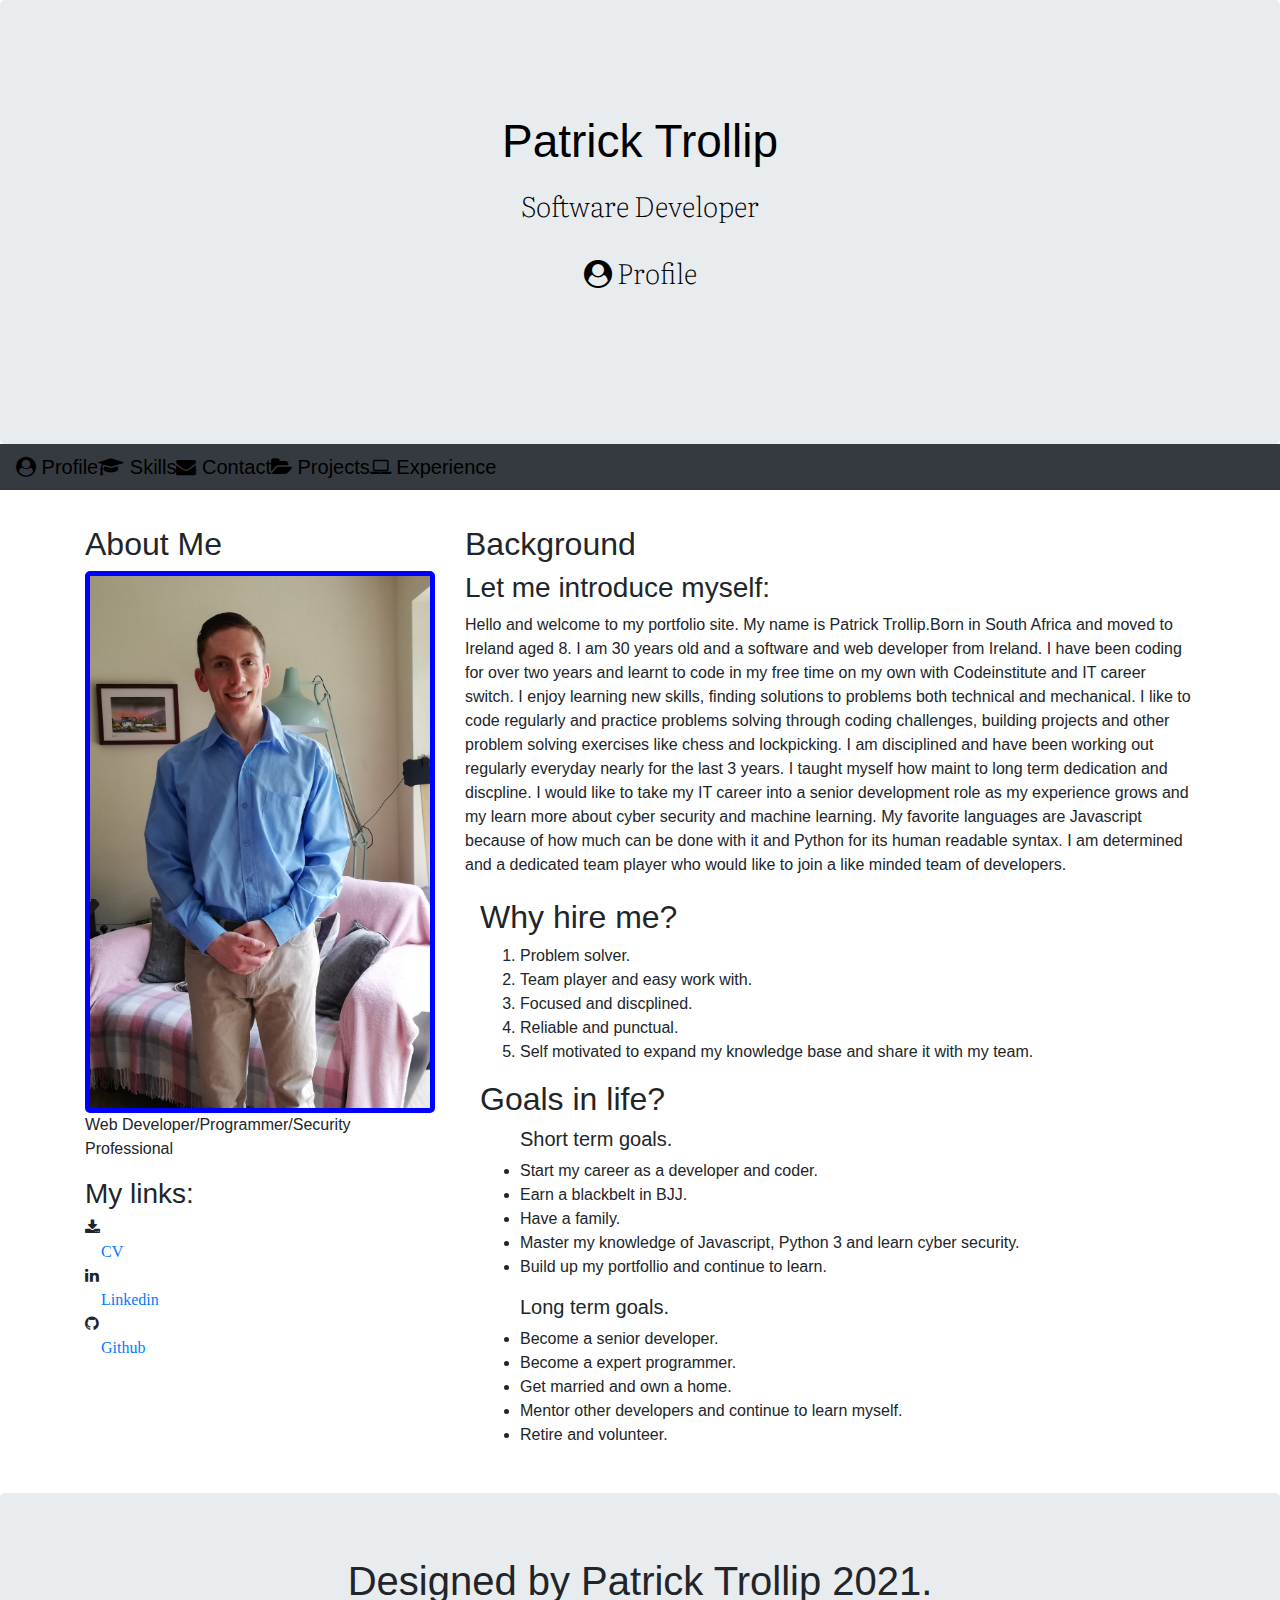
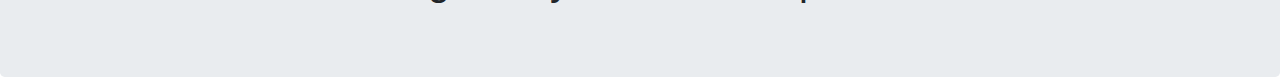
==== Files/Index.html @ 49dcc646 "I updated the layout accross all pages. I created a readme.md file. I have new documents and files i" ====
<!DOCTYPE html>
<html lang="en">
    <head>
        <title>Patrick Trollip's Portfollio</title>
        <meta charset="utf-8">
        <meta name="viewport" content="width=device-width, initial-scale=1">
        <link rel="stylesheet" href="https://maxcdn.bootstrapcdn.com/bootstrap/4.5.2/css/bootstrap.min.css">
        <link rel="stylesheet" href="https://maxcdn.bootstrapcdn.com/font-awesome/4.7.0/css/font-awesome.min.css" type="text/css" />
        <link rel="stylesheet" href="/assets/CSS/style.css" />
    </head>
    <body>
        <header>
            <div class="jumbotron text-center" style="margin-bottom:0">
                <h1 class="name"> Patrick Trollip </h1>
                <h2 class="title"> Software Developer <br><br> <i class="fa fa-user-circle" aria-hidden="true"></i><span> Profile</span></h2> 
            </div>
            <nav class="navbar navbar-expand-sm bg-dark navbar-dark">
                <a href="Index.html" class="hvr-pop"><i id="navNameColor" class="fa fa-user-circle" aria-hidden="true"></i><span id="navNameColor"> Profile</span></a>
                <button class="navbar-toggler" type="button" data-toggle="collapse" data-target="#collapsibleNavbar">
                    <span class="navbar-toggler-icon"></span>
                </button>
                <div class="collapse navbar-collapse" id="collapsibleNavbar">
                    <ul class="navbar-nav">
                        <li class="nav-item">
                        <a href="skills.html" class="hvr-pop"><i id="navNameColor" class="fa fa-graduation-cap" aria-hidden="true"></i><span id="navNameColor"> Skills</span></a>
                        </li>
                        <li class="nav-item">
                        <a href="contact.html" class="hvr-pop"><i id="navNameColor" class="fa fa-envelope" aria-hidden="true"></i><span id="navNameColor"> Contact</span></a>
                        </li>
                        <li class="nav-item">
                        <a href="portfolio.html" class="hvr-pop"><i  id="navNameColor" class="fa fa-folder-open" aria-hidden="true"></i><span id="navNameColor"> Projects</span></a>
                        </li>
                        <li class="nav-item">
                            <a href="experience.html" class="hvr-pop"><i  id="navNameColor" class="fa fa-laptop" aria-hidden="true"></i><span id="navNameColor"> Experience</span></a>
                        </li>       
                    </ul>
                </div>  
            </nav>
        </header>
        <section class="container" style="margin-top:30px">
            <div class="row">
                <div class="col-sm-4">
                    <h2>About Me</h2>
                    <figure>
                        <img id="PatB_img" src="../assets/images/PatB.jpg" alt="Profile photo of Patrick.">
                        <figcaption>
                            Web Developer/Programmer/Security Professional
                        </figcaption>
                    </figure>
                    <h3>My links:</h3>
                    <ul class="nav nav-pills flex-column">
                        <li class="fa fa-download">
                            <a class="nav-link" href="../assets/qualifications/Updated resume.lnk">CV</a>
                        </li>
                        <li class="fa fa-linkedin">
                            <a class="nav-link" href="https://www.linkedin.com/in/patrick-trollip-04765095/">Linkedin</a>
                        </li>
                        <li class="fa fa-github">
                            <a class="nav-link" href="https://github.com/Patoman90">Github</a>
                        </li>
                    </ul>
                    <hr class="d-sm-none">
                </div>
                <div class="col-sm-8">
                    <h2>Background</h2>
                    <h3>Let me introduce myself:</h3>
                    <p>
                        Hello and welcome to my portfolio site. My name is Patrick Trollip.Born in South Africa and moved to Ireland aged 8. I am 30 years old and a software and web developer from Ireland.
                        I have been coding for over two years and learnt to code in my free time on my own with Codeinstitute and IT career switch.
                        I enjoy learning new skills, finding solutions to problems both technical and mechanical. I like to code regularly and practice problems solving
                        through coding challenges, building projects and other problem solving exercises like chess and lockpicking.
                        I am disciplined and have been working out regularly everyday nearly for the last 3 years. I taught myself how maint to long term dedication and discpline.
                        I would like to take my IT career into a senior development role as my experience grows and my learn more about cyber security and machine learning.
                        My favorite languages are Javascript because of how much can be done with it and Python for its human readable syntax.
                        I am determined and a dedicated team player who would like to join a like minded team of developers.
                    </p>
                    <section>
                        <div>
                            <h2>Why hire me?</h2>
                            <ol>
                                <li>Problem solver.</li>
                                <li>Team player and easy work with.</li>
                                <li>Focused and discplined.</li>
                                <li>Reliable and punctual.</li>
                                <li>Self motivated to expand my knowledge base and share it with my team.</li>
                            </ol>
                            <h2>Goals in life?</h2>
                            <ul>
                                <h5>Short term goals.</h5>
                                <li>Start my career as a developer and coder.</li>
                                <li>Earn a blackbelt in BJJ.</li>
                                <li>Have a family.</li>
                                <li>Master my knowledge of Javascript, Python 3 and learn cyber security.</li>
                                <li>Build up my portfollio and continue to learn.</li>
                            </ul>
                            <ul>
                                <h5>Long term goals.</h5>
                                <li>Become a senior developer.</li>
                                <li>Become a expert programmer.</li>
                                <li>Get married and own a home.</li>
                                <li>Mentor other developers and continue to learn myself.</li>
                                <li>Retire and volunteer.</li>
                            </ul>
                        </div>
                    </section>
                </div>
            </div>
        </section>
        <footer class="jumbotron text-center" style="margin-bottom:0">
            <div class="col footer">
                <h1>Designed by Patrick Trollip 2021.</h1>
            </div>
        </footer>
        <script src="https://ajax.googleapis.com/ajax/libs/jquery/3.5.1/jquery.min.js"></script>
        <script src="https://cdnjs.cloudflare.com/ajax/libs/popper.js/1.16.0/umd/popper.min.js"></script>
        <script src="https://maxcdn.bootstrapcdn.com/bootstrap/4.5.2/js/bootstrap.min.js"></script>
    </body>
</html>
---- assets/CSS/style.css ----
/*--Imported google fonts to the project----------------------------------------------------------------*/
@import url('https://fonts.googleapis.com/css?family=Literata&display=swap:100,200,300,400,500,600,700|Exo:100,200,300,400,500,600,700');


/*----- Header tag --------------------------------------------------------------------------------------*/
header {
    margin: 0;
}

/*----- Heading class ------------------------------------------------------------------------------------*/
.heading {
    margin-left: 50px;
}

/*---- My Photo -----------------------------------------------------------------------------------*/
#PatB_img{
    max-width: 100%;
    height: auto;
    margin: none;
    border-style: solid;
    border-width: 5px;
    border-color: blue;
    border-radius: 5px;
}

/*---- Logo class/ image -----------------------------------------------------------------------------------*/
.logo {
    background-image: url("");
    background-position: center;
    background-repeat: no-repeat;
    background-size: cover;
    max-height: 400px;
    transition: all .5s ease-in-out;
    -moz-transition: all .5s ease-in-out;
    -webkit-transition: all .5s ease-in-out;
}
/*------- Styled the name -------------------------------------------------------------------------------------------------------------------*/
.name {
    font-family: "Exo", sans-serif;
    font-weight: 100px;
    font-size: 46px;
    margin-top:50px;
    color:black;
}

/*------- Styled the title -------------------------------------------------------------------------------------------------------------------*/

.title {
    font-family: "Literata", sans-serif;
    font-weight: 200;
    font-size: 28px;
    margin-top: 20px;
    margin-bottom: 90px;
    color:black;
}

.list-inline-item:not(:last-child) {
    margin: 0;
}


/*---Menu item styling--------------------------------------------------------------------------------------------------------------------------*/
.bg-color-name-title {
    background-color: goldenrod;
}

.ui-menu-color-home {
    background-color: green;
    text-align: center;
    
}

.ui-menu-color-about {
    background-color: greenyellow;
    text-align: center;
    
}

.ui-menu-color-contact {
    background-color: orangered;
    text-align: center;
} 

.ui-menu-color-cv {
    background-color: palevioletred;
    text-align: center;
}

.menucontainer {
    font-size: 0;
    

}

.menuitem a{
    width: 100%;
    text-decoration: none;
}

#nav li {
    font-size: 15px;
    padding: 30px;
    margin: 0px;
    
}

#navNameColor{
    font-size: 20px;
    color: black;
    text-decoration: none;
}


/*Section--------------------------------------------------------------------------------------------------------------------------*/
section{
    margin: 10px;
    padding: 5px;
    text-justify: 20px;
    
}

.Contents{
background-color: green;
}

#aboutBackground{
    background-color: greenyellow ;
}

#CV{ 
    text-align: center;
    padding: 50px;
    background-color: palevioletred ;
    
    
}

/*Skills section--------------------------------------------------------------------------------------------------------------------------*/

#SkillsHeading{
    background-color: goldenrod;
    margin-top: 5px;
    padding: 10px;
    
}

#Skills{
    background-color: greenyellow;
    margin-top: 5px;
    padding: 10px;
    
}

.SkillsImage{
    
    width: 120px;
    height: 100px;
    margin-top: 5px;
    padding: 10px;
    margin-left: 20px;
}
/*Contact page details--------------------------------------------------------------------------------------------------------------------------*/
.contactDetails{
    border: 20px;
    margin: 0px;
    padding: 0px;
    
}

#Details{
    padding: 10px ;
    margin: 10px;
    background-color: orangered;
    text-align: center;
}
/*CV page--------------------------------------------------------------------------------------------------------------------------*/


/* Footer--------------------------------------------------------------------------------------------------------------------------*/

footer{
    text-align: center;
}
/*--------------------------------------------------------------------------------------------------------------------------*/
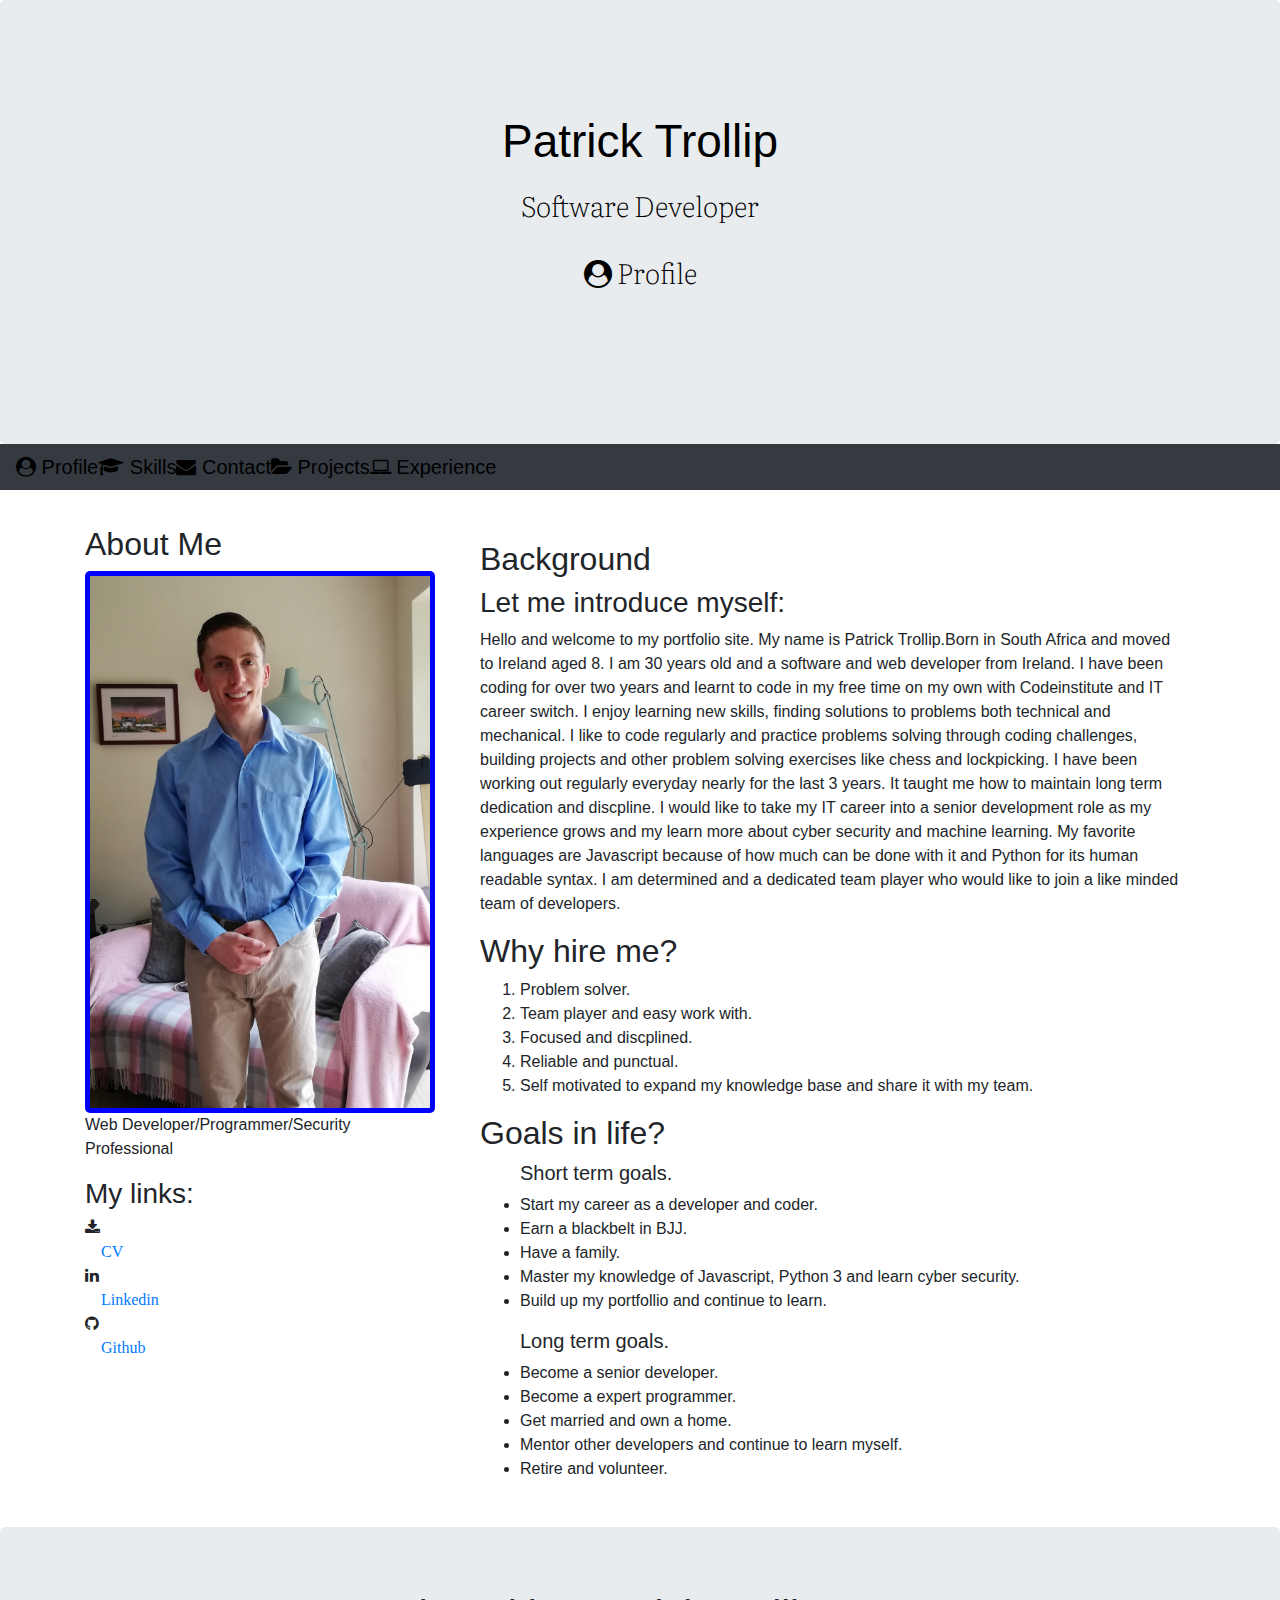
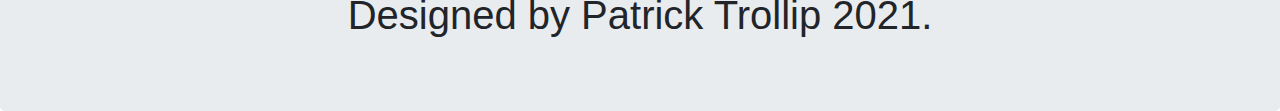
==== commit b09ff7d1: "I added the assets needed for links and I added content to each html file except contact which will " ====
--- a/Files/Index.html
+++ b/Files/Index.html
@@ -62,28 +62,32 @@
                     <hr class="d-sm-none">
                 </div>
                 <div class="col-sm-8">
-                    <h2>Background</h2>
-                    <h3>Let me introduce myself:</h3>
-                    <p>
-                        Hello and welcome to my portfolio site. My name is Patrick Trollip.Born in South Africa and moved to Ireland aged 8. I am 30 years old and a software and web developer from Ireland.
-                        I have been coding for over two years and learnt to code in my free time on my own with Codeinstitute and IT career switch.
-                        I enjoy learning new skills, finding solutions to problems both technical and mechanical. I like to code regularly and practice problems solving
-                        through coding challenges, building projects and other problem solving exercises like chess and lockpicking.
-                        I am disciplined and have been working out regularly everyday nearly for the last 3 years. I taught myself how maint to long term dedication and discpline.
-                        I would like to take my IT career into a senior development role as my experience grows and my learn more about cyber security and machine learning.
-                        My favorite languages are Javascript because of how much can be done with it and Python for its human readable syntax.
-                        I am determined and a dedicated team player who would like to join a like minded team of developers.
-                    </p>
                     <section>
-                        <div>
+                        <article>
+                            <h2>Background</h2>
+                            <h3>Let me introduce myself:</h3>
+                            <p>
+                                Hello and welcome to my portfolio site. My name is Patrick Trollip.Born in South Africa and moved to Ireland aged 8. I am 30 years old and a software and web developer from Ireland.
+                                I have been coding for over two years and learnt to code in my free time on my own with Codeinstitute and IT career switch.
+                                I enjoy learning new skills, finding solutions to problems both technical and mechanical. I like to code regularly and practice problems solving
+                                through coding challenges, building projects and other problem solving exercises like chess and lockpicking.
+                                I have been working out regularly everyday nearly for the last 3 years. It taught me how to maintain long term dedication and discpline.
+                                I would like to take my IT career into a senior development role as my experience grows and my learn more about cyber security and machine learning.
+                                My favorite languages are Javascript because of how much can be done with it and Python for its human readable syntax.
+                                I am determined and a dedicated team player who would like to join a like minded team of developers.
+                            </p>
+                        </article>
+                        <article>
                             <h2>Why hire me?</h2>
                             <ol>
-                                <li>Problem solver.</li>
-                                <li>Team player and easy work with.</li>
-                                <li>Focused and discplined.</li>
-                                <li>Reliable and punctual.</li>
-                                <li>Self motivated to expand my knowledge base and share it with my team.</li>
-                            </ol>
+                               <li>Problem solver.</li>
+                               <li>Team player and easy work with.</li>
+                               <li>Focused and discplined.</li>
+                               <li>Reliable and punctual.</li>
+                               <li>Self motivated to expand my knowledge base and share it with my team.</li>
+                           </ol>
+                        </article>
+                        <article>
                             <h2>Goals in life?</h2>
                             <ul>
                                 <h5>Short term goals.</h5>
@@ -101,7 +105,7 @@
                                 <li>Mentor other developers and continue to learn myself.</li>
                                 <li>Retire and volunteer.</li>
                             </ul>
-                        </div>
+                        </article>
                     </section>
                 </div>
             </div>
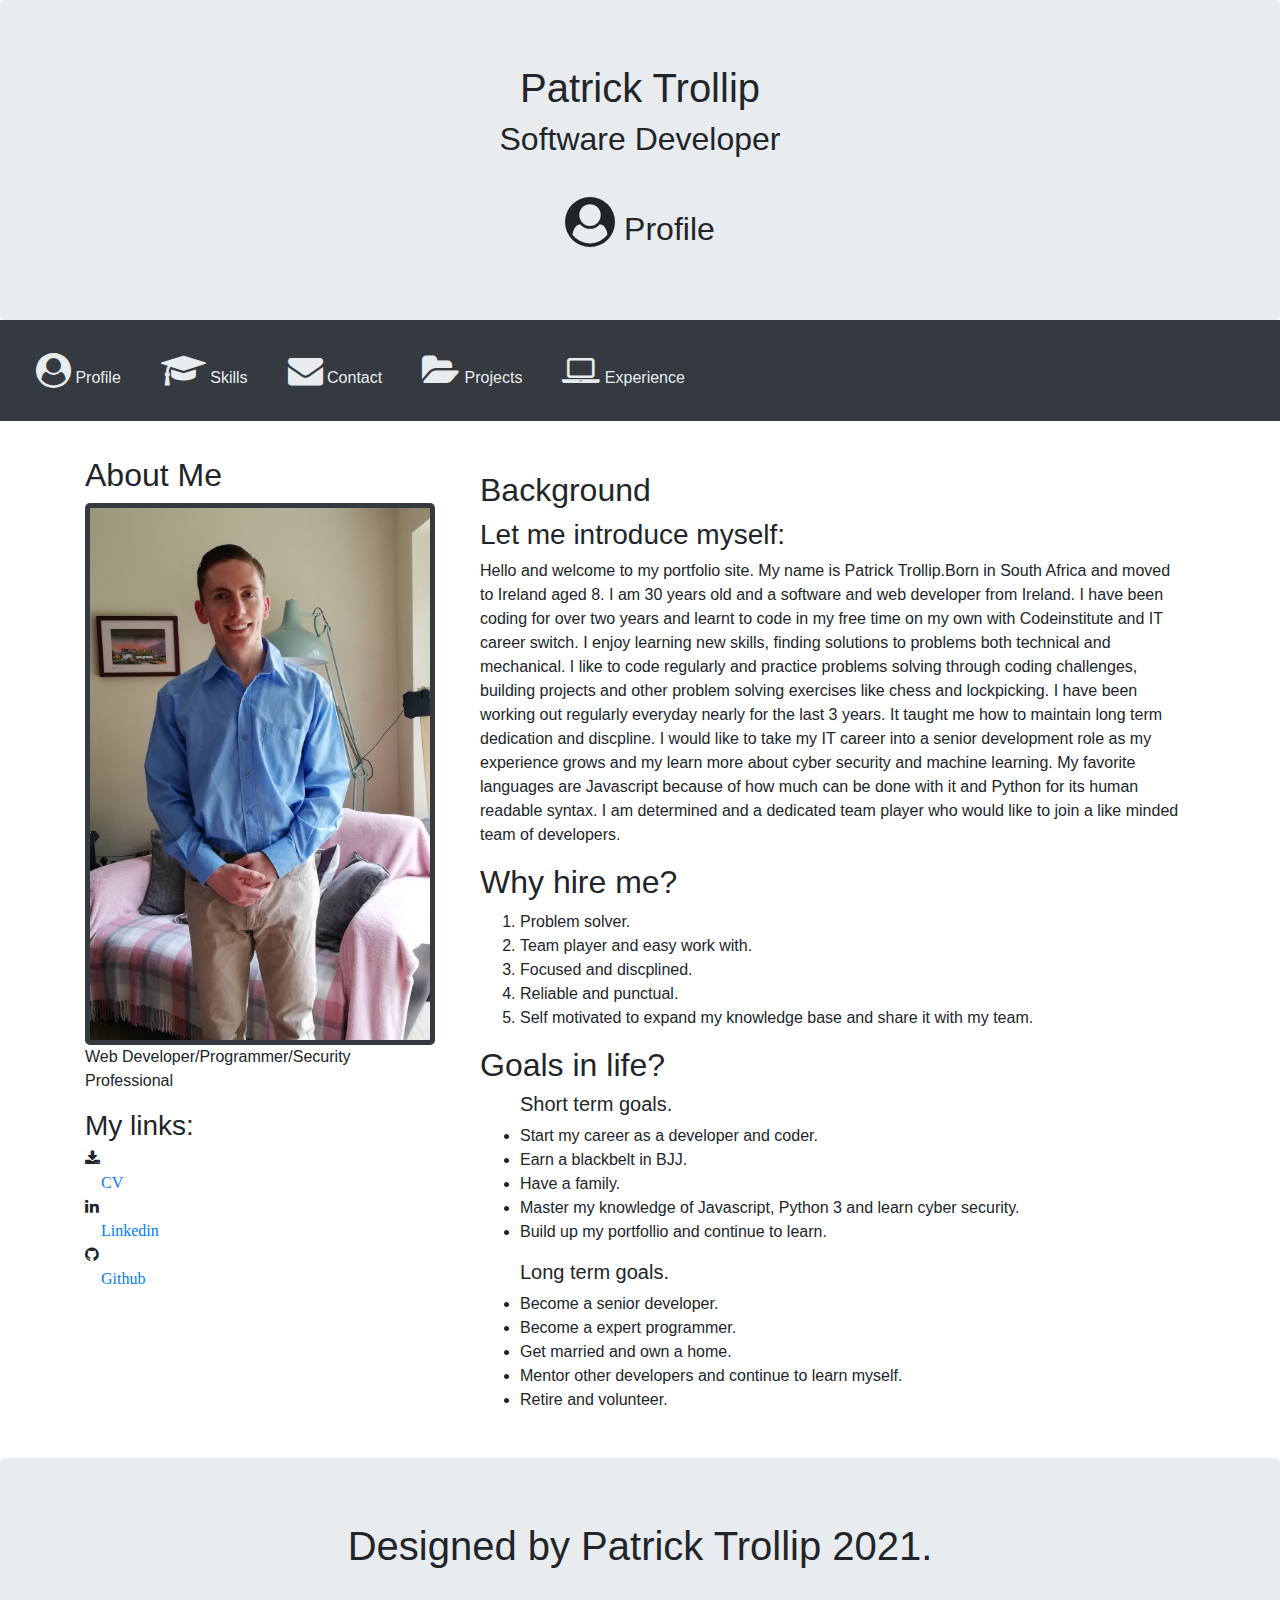
==== commit 13303cd3: "I styled the header and nav items to make them look better and more readable." ====
--- a/Files/Index.html
+++ b/Files/Index.html
@@ -12,7 +12,7 @@
         <header>
             <div class="jumbotron text-center" style="margin-bottom:0">
                 <h1 class="name"> Patrick Trollip </h1>
-                <h2 class="title"> Software Developer <br><br> <i class="fa fa-user-circle" aria-hidden="true"></i><span> Profile</span></h2> 
+                <h2 class="title"> Software Developer <br><br> <i id="Title-Profile-Icon" class="fa fa-user-circle" aria-hidden="true"></i><span> Profile</span></h2> 
             </div>
             <nav class="navbar navbar-expand-sm bg-dark navbar-dark">
                 <a href="Index.html" class="hvr-pop"><i id="navNameColor" class="fa fa-user-circle" aria-hidden="true"></i><span id="navNameColor"> Profile</span></a>
--- a/assets/CSS/style.css
+++ b/assets/CSS/style.css
@@ -3,12 +3,26 @@
 @import url('https://fonts.googleapis.com/css?family=Literata&display=swap:100,200,300,400,500,600,700|Exo:100,200,300,400,500,600,700');
 
 
-/*----- Header tag --------------------------------------------------------------------------------------*/
-header {
-    margin: 0;
+/*----- Nav bar--------------------------------------------------------------------------------------*/
+
+i#navNameColor, span#navNameColor {
+    color: #E9ECEF;
+    margin: 0px;
 }
 
-/*----- Heading class ------------------------------------------------------------------------------------*/
+i#navNameColor{
+    padding:25px 0px 25px 20px;
+    font-size: 35px;
+}
+
+span#navNameColor{
+    padding:25px 20px 25px 0px;
+}
+
+/*----- Title ------------------------------------------------------------------------------------*/
+#Title-Profile-Icon, #Title-Contact-Icon, #Title-Skills-Icon, #Title-Experience-Icon, #Title-Portfolio-Icon {
+     font-size: 50px;
+}
 .heading {
     margin-left: 50px;
 }
@@ -20,95 +34,8 @@
     margin: none;
     border-style: solid;
     border-width: 5px;
-    border-color: blue;
+    border-color: #343A40;
     border-radius: 5px;
-}
-
-/*---- Logo class/ image -----------------------------------------------------------------------------------*/
-.logo {
-    background-image: url("");
-    background-position: center;
-    background-repeat: no-repeat;
-    background-size: cover;
-    max-height: 400px;
-    transition: all .5s ease-in-out;
-    -moz-transition: all .5s ease-in-out;
-    -webkit-transition: all .5s ease-in-out;
-}
-/*------- Styled the name -------------------------------------------------------------------------------------------------------------------*/
-.name {
-    font-family: "Exo", sans-serif;
-    font-weight: 100px;
-    font-size: 46px;
-    margin-top:50px;
-    color:black;
-}
-
-/*------- Styled the title -------------------------------------------------------------------------------------------------------------------*/
-
-.title {
-    font-family: "Literata", sans-serif;
-    font-weight: 200;
-    font-size: 28px;
-    margin-top: 20px;
-    margin-bottom: 90px;
-    color:black;
-}
-
-.list-inline-item:not(:last-child) {
-    margin: 0;
-}
-
-
-/*---Menu item styling--------------------------------------------------------------------------------------------------------------------------*/
-.bg-color-name-title {
-    background-color: goldenrod;
-}
-
-.ui-menu-color-home {
-    background-color: green;
-    text-align: center;
-    
-}
-
-.ui-menu-color-about {
-    background-color: greenyellow;
-    text-align: center;
-    
-}
-
-.ui-menu-color-contact {
-    background-color: orangered;
-    text-align: center;
-} 
-
-.ui-menu-color-cv {
-    background-color: palevioletred;
-    text-align: center;
-}
-
-.menucontainer {
-    font-size: 0;
-    
-
-}
-
-.menuitem a{
-    width: 100%;
-    text-decoration: none;
-}
-
-#nav li {
-    font-size: 15px;
-    padding: 30px;
-    margin: 0px;
-    
-}
-
-#navNameColor{
-    font-size: 20px;
-    color: black;
-    text-decoration: none;
 }
 
 
@@ -120,66 +47,14 @@
     
 }
 
-.Contents{
-background-color: green;
-}
-
-#aboutBackground{
-    background-color: greenyellow ;
-}
-
-#CV{ 
-    text-align: center;
-    padding: 50px;
-    background-color: palevioletred ;
-    
-    
-}
 
 /*Skills section--------------------------------------------------------------------------------------------------------------------------*/
 
-#SkillsHeading{
-    background-color: goldenrod;
-    margin-top: 5px;
-    padding: 10px;
-    
-}
+/*Contact page details--------------------------------------------------------------------------------------------------------------------------*/
 
-#Skills{
-    background-color: greenyellow;
-    margin-top: 5px;
-    padding: 10px;
-    
-}
-
-.SkillsImage{
-    
-    width: 120px;
-    height: 100px;
-    margin-top: 5px;
-    padding: 10px;
-    margin-left: 20px;
-}
-/*Contact page details--------------------------------------------------------------------------------------------------------------------------*/
-.contactDetails{
-    border: 20px;
-    margin: 0px;
-    padding: 0px;
-    
-}
-
-#Details{
-    padding: 10px ;
-    margin: 10px;
-    background-color: orangered;
-    text-align: center;
-}
 /*CV page--------------------------------------------------------------------------------------------------------------------------*/
 
 
 /* Footer--------------------------------------------------------------------------------------------------------------------------*/
 
-footer{
-    text-align: center;
-}
 /*--------------------------------------------------------------------------------------------------------------------------*/